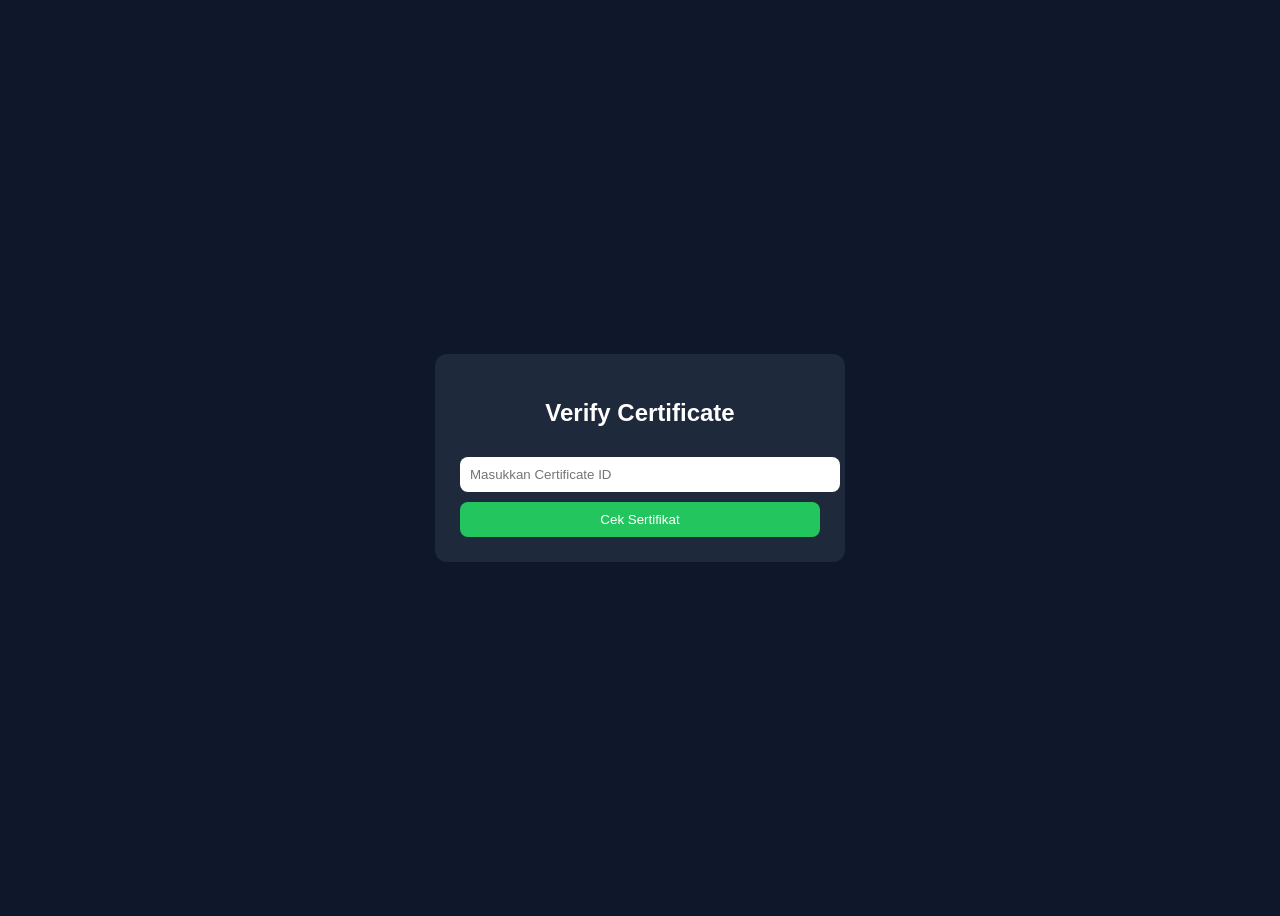
==== verify.html @ ab47ccdd "Add files via upload" ====
<!DOCTYPE html>
<html lang="id">
<head>
<meta charset="UTF-8">
<title>Verify Certificate</title>

<style>
body {
  font-family: Arial;
  background: #0f172a;
  color: white;
  display: flex;
  justify-content: center;
  align-items: center;
  height: 100vh;
}

.box {
  background: #1e293b;
  padding: 25px;
  border-radius: 12px;
  width: 360px;
  text-align: center;
}

input {
  width: 100%;
  padding: 10px;
  border-radius: 8px;
  border: none;
  margin-top: 10px;
}

button {
  width: 100%;
  margin-top: 10px;
  padding: 10px;
  border: none;
  border-radius: 8px;
  background: #22c55e;
  color: white;
  cursor: pointer;
}

.result {
  margin-top: 15px;
  text-align: left;
  background: #0b1220;
  padding: 15px;
  border-radius: 10px;
}

.valid { color: #22c55e; font-weight: bold; }
.invalid { color: #ef4444; font-weight: bold; }
</style>
</head>

<body>

<div class="box">
  <h2>Verify Certificate</h2>

  <input id="certInput" placeholder="Masukkan Certificate ID">
  <button onclick="verify()">Cek Sertifikat</button>

  <div id="result" class="result" style="display:none;"></div>
</div>

<script>

const API = "https://script.google.com/macros/s/AKfycbyGu-dsTMLGpb1lZY3TJDCAE8qwAKOlUMbMMJU9Gja0iNhiuPoYkONfVxOuHBxZa7Zb/exec";

async function verify() {
  const cert = document.getElementById("certInput").value.trim();
  const res = await fetch(`${API}?cert=${cert}`);
  const data = await res.json();

  const box = document.getElementById("result");
  box.style.display = "block";

  if (data.status === "valid") {
    box.innerHTML = `
      <div class="valid">✅ CERTIFICATE VALID</div>
      <p><b>Name:</b> ${data.data.name}</p>
      <p><b>Email:</b> ${data.data.email}</p>
      <p><b>Score:</b> ${data.data.score}</p>
      <p><b>Level:</b> ${data.data.level}</p>
      <p><b>ID:</b> ${data.data.certNo}</p>
    `;
  } else {
    box.innerHTML = `<div class="invalid">❌ CERTIFICATE NOT FOUND</div>`;
  }
}

</script>

</body>
</html>
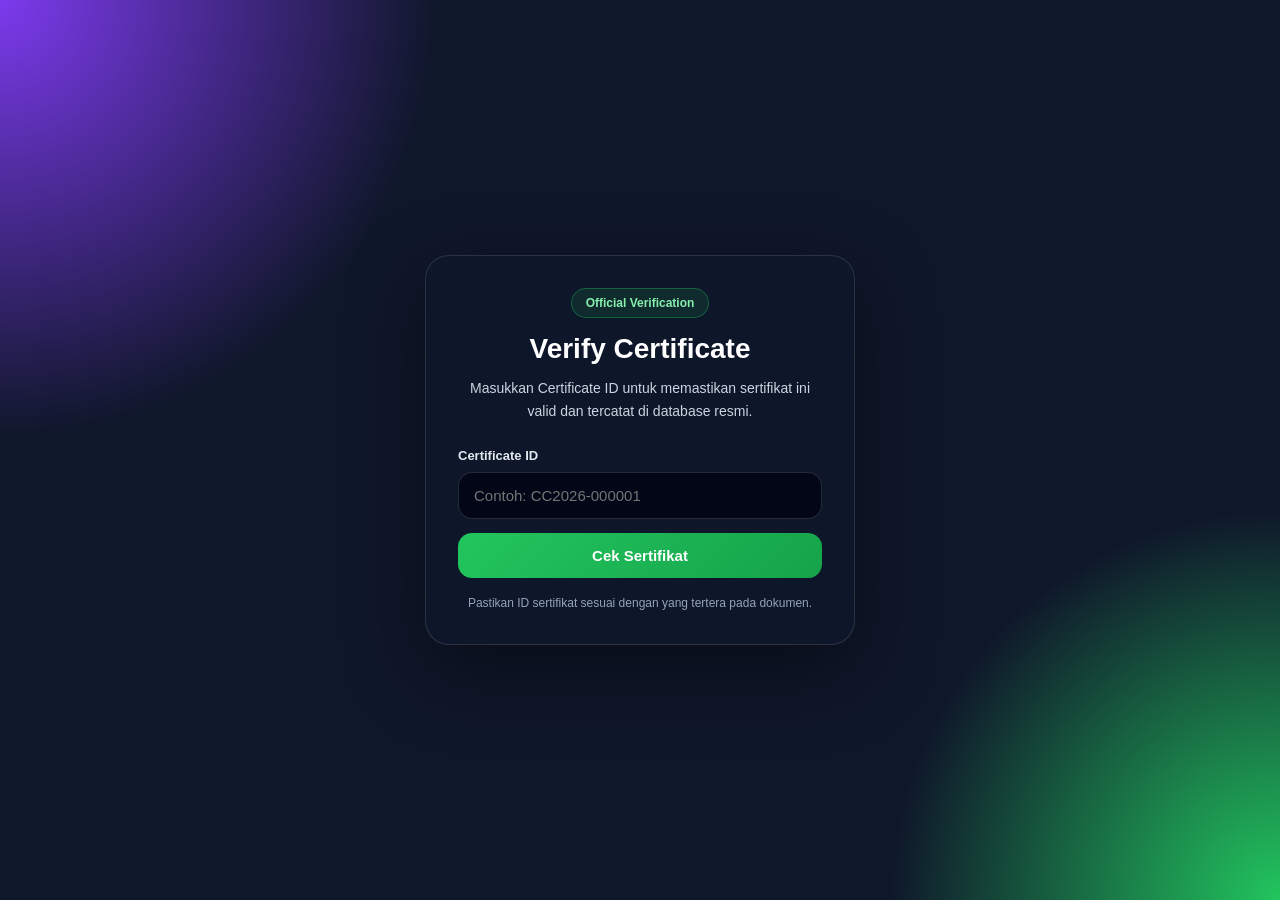
==== commit efda8044: "Update verify.html" ====
--- a/verify.html
+++ b/verify.html
@@ -1,98 +1,256 @@
 <!DOCTYPE html>
 <html lang="id">
 <head>
-<meta charset="UTF-8">
+<meta charset="UTF-8" />
+<meta name="viewport" content="width=device-width, initial-scale=1.0" />
 <title>Verify Certificate</title>
 
 <style>
+* {
+  box-sizing: border-box;
+}
+
 body {
-  font-family: Arial;
-  background: #0f172a;
+  margin: 0;
+  font-family: Arial, sans-serif;
+  min-height: 100vh;
+  background:
+    radial-gradient(circle at top left, #7c3aed 0, transparent 28%),
+    radial-gradient(circle at bottom right, #22c55e 0, transparent 25%),
+    #0f172a;
   color: white;
   display: flex;
   justify-content: center;
   align-items: center;
-  height: 100vh;
+  padding: 24px;
 }
 
 .box {
-  background: #1e293b;
-  padding: 25px;
-  border-radius: 12px;
-  width: 360px;
+  width: 100%;
+  max-width: 430px;
+  background: rgba(15, 23, 42, 0.88);
+  border: 1px solid rgba(255,255,255,0.12);
+  box-shadow: 0 25px 80px rgba(0,0,0,0.45);
+  backdrop-filter: blur(14px);
+  padding: 32px;
+  border-radius: 24px;
   text-align: center;
+}
+
+.badge {
+  display: inline-block;
+  background: rgba(34, 197, 94, 0.12);
+  color: #86efac;
+  border: 1px solid rgba(34, 197, 94, 0.35);
+  padding: 7px 14px;
+  border-radius: 999px;
+  font-size: 12px;
+  font-weight: bold;
+  margin-bottom: 14px;
+}
+
+h2 {
+  margin: 0;
+  font-size: 28px;
+  line-height: 1.2;
+}
+
+.subtitle {
+  color: #cbd5e1;
+  font-size: 14px;
+  line-height: 1.6;
+  margin: 12px 0 24px;
+}
+
+.input-wrap {
+  text-align: left;
+}
+
+label {
+  font-size: 13px;
+  color: #e2e8f0;
+  font-weight: bold;
 }
 
 input {
   width: 100%;
-  padding: 10px;
-  border-radius: 8px;
-  border: none;
-  margin-top: 10px;
+  padding: 14px 15px;
+  border-radius: 14px;
+  border: 1px solid rgba(255,255,255,0.14);
+  margin-top: 8px;
+  background: #020617;
+  color: white;
+  outline: none;
+  font-size: 15px;
+}
+
+input:focus {
+  border-color: #22c55e;
+  box-shadow: 0 0 0 4px rgba(34,197,94,0.12);
 }
 
 button {
   width: 100%;
-  margin-top: 10px;
-  padding: 10px;
+  margin-top: 14px;
+  padding: 14px;
   border: none;
-  border-radius: 8px;
-  background: #22c55e;
+  border-radius: 14px;
+  background: linear-gradient(135deg, #22c55e, #16a34a);
   color: white;
   cursor: pointer;
+  font-weight: bold;
+  font-size: 15px;
+}
+
+button:hover {
+  transform: translateY(-1px);
+}
+
+button:disabled {
+  opacity: 0.7;
+  cursor: not-allowed;
 }
 
 .result {
-  margin-top: 15px;
+  margin-top: 20px;
   text-align: left;
-  background: #0b1220;
-  padding: 15px;
-  border-radius: 10px;
-}
-
-.valid { color: #22c55e; font-weight: bold; }
-.invalid { color: #ef4444; font-weight: bold; }
+  background: #020617;
+  padding: 18px;
+  border-radius: 18px;
+  border: 1px solid rgba(255,255,255,0.1);
+}
+
+.valid-title {
+  color: #86efac;
+  font-weight: bold;
+  font-size: 16px;
+  margin-bottom: 12px;
+}
+
+.invalid-title {
+  color: #fca5a5;
+  font-weight: bold;
+  font-size: 16px;
+}
+
+.row {
+  display: flex;
+  justify-content: space-between;
+  gap: 15px;
+  padding: 9px 0;
+  border-bottom: 1px solid rgba(255,255,255,0.07);
+  font-size: 14px;
+}
+
+.row:last-child {
+  border-bottom: none;
+}
+
+.row span:first-child {
+  color: #94a3b8;
+}
+
+.row span:last-child {
+  text-align: right;
+  font-weight: bold;
+  color: #f8fafc;
+}
+
+.note {
+  margin-top: 16px;
+  font-size: 12px;
+  color: #94a3b8;
+  line-height: 1.5;
+}
 </style>
 </head>
 
 <body>
 
 <div class="box">
+  <div class="badge">Official Verification</div>
   <h2>Verify Certificate</h2>
-
-  <input id="certInput" placeholder="Masukkan Certificate ID">
-  <button onclick="verify()">Cek Sertifikat</button>
+  <p class="subtitle">
+    Masukkan Certificate ID untuk memastikan sertifikat ini valid dan tercatat di database resmi.
+  </p>
+
+  <div class="input-wrap">
+    <label>Certificate ID</label>
+    <input id="certInput" placeholder="Contoh: CC2026-000001" />
+  </div>
+
+  <button id="verifyBtn" onclick="verify()">Cek Sertifikat</button>
 
   <div id="result" class="result" style="display:none;"></div>
+
+  <div class="note">
+    Pastikan ID sertifikat sesuai dengan yang tertera pada dokumen.
+  </div>
 </div>
 
 <script>
-
 const API = "https://script.google.com/macros/s/AKfycbyGu-dsTMLGpb1lZY3TJDCAE8qwAKOlUMbMMJU9Gja0iNhiuPoYkONfVxOuHBxZa7Zb/exec";
 
 async function verify() {
-  const cert = document.getElementById("certInput").value.trim();
-  const res = await fetch(`${API}?cert=${cert}`);
-  const data = await res.json();
-
+  const input = document.getElementById("certInput");
+  const button = document.getElementById("verifyBtn");
   const box = document.getElementById("result");
+  const cert = input.value.trim();
+
   box.style.display = "block";
 
-  if (data.status === "valid") {
-    box.innerHTML = `
-      <div class="valid">✅ CERTIFICATE VALID</div>
-      <p><b>Name:</b> ${data.data.name}</p>
-      <p><b>Email:</b> ${data.data.email}</p>
-      <p><b>Score:</b> ${data.data.score}</p>
-      <p><b>Level:</b> ${data.data.level}</p>
-      <p><b>ID:</b> ${data.data.certNo}</p>
-    `;
-  } else {
-    box.innerHTML = `<div class="invalid">❌ CERTIFICATE NOT FOUND</div>`;
+  if (!cert) {
+    box.innerHTML = `<div class="invalid-title">Certificate ID wajib diisi.</div>`;
+    return;
   }
-}
-
+
+  button.disabled = true;
+  button.innerText = "Mengecek...";
+
+  try {
+    const res = await fetch(`${API}?cert=${encodeURIComponent(cert)}`);
+    const data = await res.json();
+
+    if (data.status === "valid") {
+      box.innerHTML = `
+        <div class="valid-title">Certificate Valid</div>
+
+        <div class="row">
+          <span>Name</span>
+          <span>${data.data.name}</span>
+        </div>
+
+        <div class="row">
+          <span>Email</span>
+          <span>${data.data.email}</span>
+        </div>
+
+        <div class="row">
+          <span>Score</span>
+          <span>${data.data.score}</span>
+        </div>
+
+        <div class="row">
+          <span>Level</span>
+          <span>${data.data.level}</span>
+        </div>
+
+        <div class="row">
+          <span>Certificate ID</span>
+          <span>${data.data.certNo}</span>
+        </div>
+      `;
+    } else {
+      box.innerHTML = `<div class="invalid-title">Certificate Not Found</div>`;
+    }
+  } catch (error) {
+    box.innerHTML = `<div class="invalid-title">Gagal mengecek sertifikat. Coba lagi.</div>`;
+  }
+
+  button.disabled = false;
+  button.innerText = "Cek Sertifikat";
+}
 </script>
 
 </body>
-</html>+</html>
